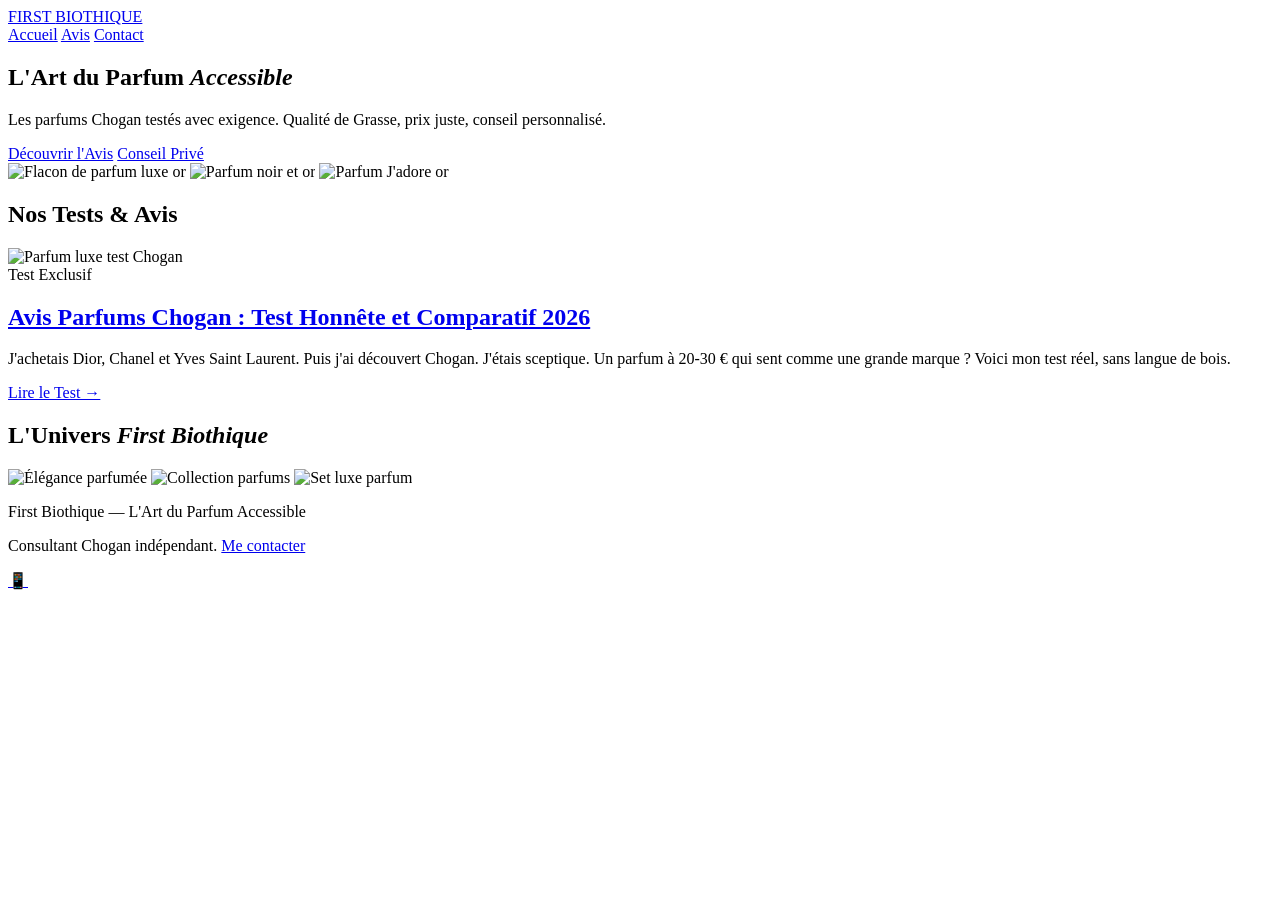
==== index.html @ c9f49f3f "Rename index.html.txt to index.html" ====
<!DOCTYPE html>
<html lang="fr">
<head>
  <meta charset="UTF-8">
  <meta name="viewport" content="width=device-width, initial-scale=1.0">
  <title>First Biothique — Parfums Chogan & Luxe</title>
  <meta name="description" content="Découvrez les avis honnêtes sur les parfums Chogan. Tests luxueux, comparatifs avec les grandes marques, et conseils personnalisés via WhatsApp.">
  <link rel="stylesheet" href="style.css">
</head>
<body>

  <header>
    <div class="container header-inner">
      <a href="index.html" class="logo">FIRST <span>BIOTHIQUE</span></a>
      <nav>
        <a href="index.html">Accueil</a>
        <a href="avis-parfums-chogan-test-comparatif-2026.html">Avis</a>
        <a href="contact.html">Contact</a>
      </nav>
    </div>
  </header>

  <section class="hero">
    <h1>L'Art du Parfum <em>Accessible</em></h1>
    <p>Les parfums Chogan testés avec exigence. Qualité de Grasse, prix juste, conseil personnalisé.</p>
    <a href="avis-parfums-chogan-test-comparatif-2026.html" class="btn btn-primary">Découvrir l'Avis</a>
    <a href="https://wa.me/33744193757?text=Bonjour%2C%20je%20suis%20int%C3%A9ress%C3%A9%20par%20un%20parfum%20Chogan" class="btn btn-outline">Conseil Privé</a>

    <div class="hero-images">
      <img src="https://pplx-res.cloudinary.com/image/upload/pplx_search_images/cc7b5683def7d0493deb23a6a2eede037446c7f3.jpg" alt="Flacon de parfum luxe or" class="hero-img">
      <img src="https://pplx-res.cloudinary.com/image/upload/pplx_search_images/559584d1188eee51ff3bce73a7ee1345f64f549b.jpg" alt="Parfum noir et or" class="hero-img">
      <img src="https://pplx-res.cloudinary.com/image/upload/pplx_search_images/57b29568fa9f0bd6a806144fe19550d0ab01c660.jpg" alt="Parfum J'adore or" class="hero-img">
    </div>
  </section>

  <section class="articles-section">
    <div class="container">
      <h2 class="section-title">Nos Tests & Avis</h2>

      <article class="article-card">
        <div class="article-image">
          <img src="https://pplx-res.cloudinary.com/image/upload/pplx_search_images/0b5f95bd480efa4af1016ac47035791a2b2bc8b2.jpg" alt="Parfum luxe test Chogan">
        </div>
        <div class="article-content">
          <span class="article-tag">Test Exclusif</span>
          <h2><a href="avis-parfums-chogan-test-comparatif-2026.html">Avis Parfums Chogan : Test Honnête et Comparatif 2026</a></h2>
          <p class="article-excerpt">J'achetais Dior, Chanel et Yves Saint Laurent. Puis j'ai découvert Chogan. J'étais sceptique. Un parfum à 20-30 € qui sent comme une grande marque ? Voici mon test réel, sans langue de bois.</p>
          <a href="avis-parfums-chogan-test-comparatif-2026.html" class="read-more">Lire le Test →</a>
        </div>
      </article>

    </div>
  </section>

  <section class="luxury-showcase">
    <div class="container">
      <h2>L'Univers <em>First Biothique</em></h2>
      <div class="showcase-grid">
        <img src="https://pplx-res.cloudinary.com/image/upload/pplx_search_images/ec5e1fed3ec5f43c53aef6e84e0fd404c6259fa3.jpg" alt="Élégance parfumée" class="showcase-img">
        <img src="https://pplx-res.cloudinary.com/image/upload/pplx_search_images/41dbaeb9d1ca46b67c033d0e7a2e3a901db42890.jpg" alt="Collection parfums" class="showcase-img">
        <img src="https://pplx-res.cloudinary.com/image/upload/pplx_search_images/0a4065d5d5d7a712158093f60dc802c6425374db.jpg" alt="Set luxe parfum" class="showcase-img">
      </div>
    </div>
  </section>

  <footer>
    <div class="container">
      <p>First Biothique — L'Art du Parfum Accessible</p>
      <p>Consultant Chogan indépendant. <a href="contact.html">Me contacter</a></p>
    </div>
  </footer>

  <a href="https://wa.me/33744193757?text=Bonjour%2C%20je%20suis%20int%C3%A9ress%C3%A9%20par%20un%20parfum%20Chogan" class="whatsapp-float" aria-label="WhatsApp">📱</a>

</body>
</html>
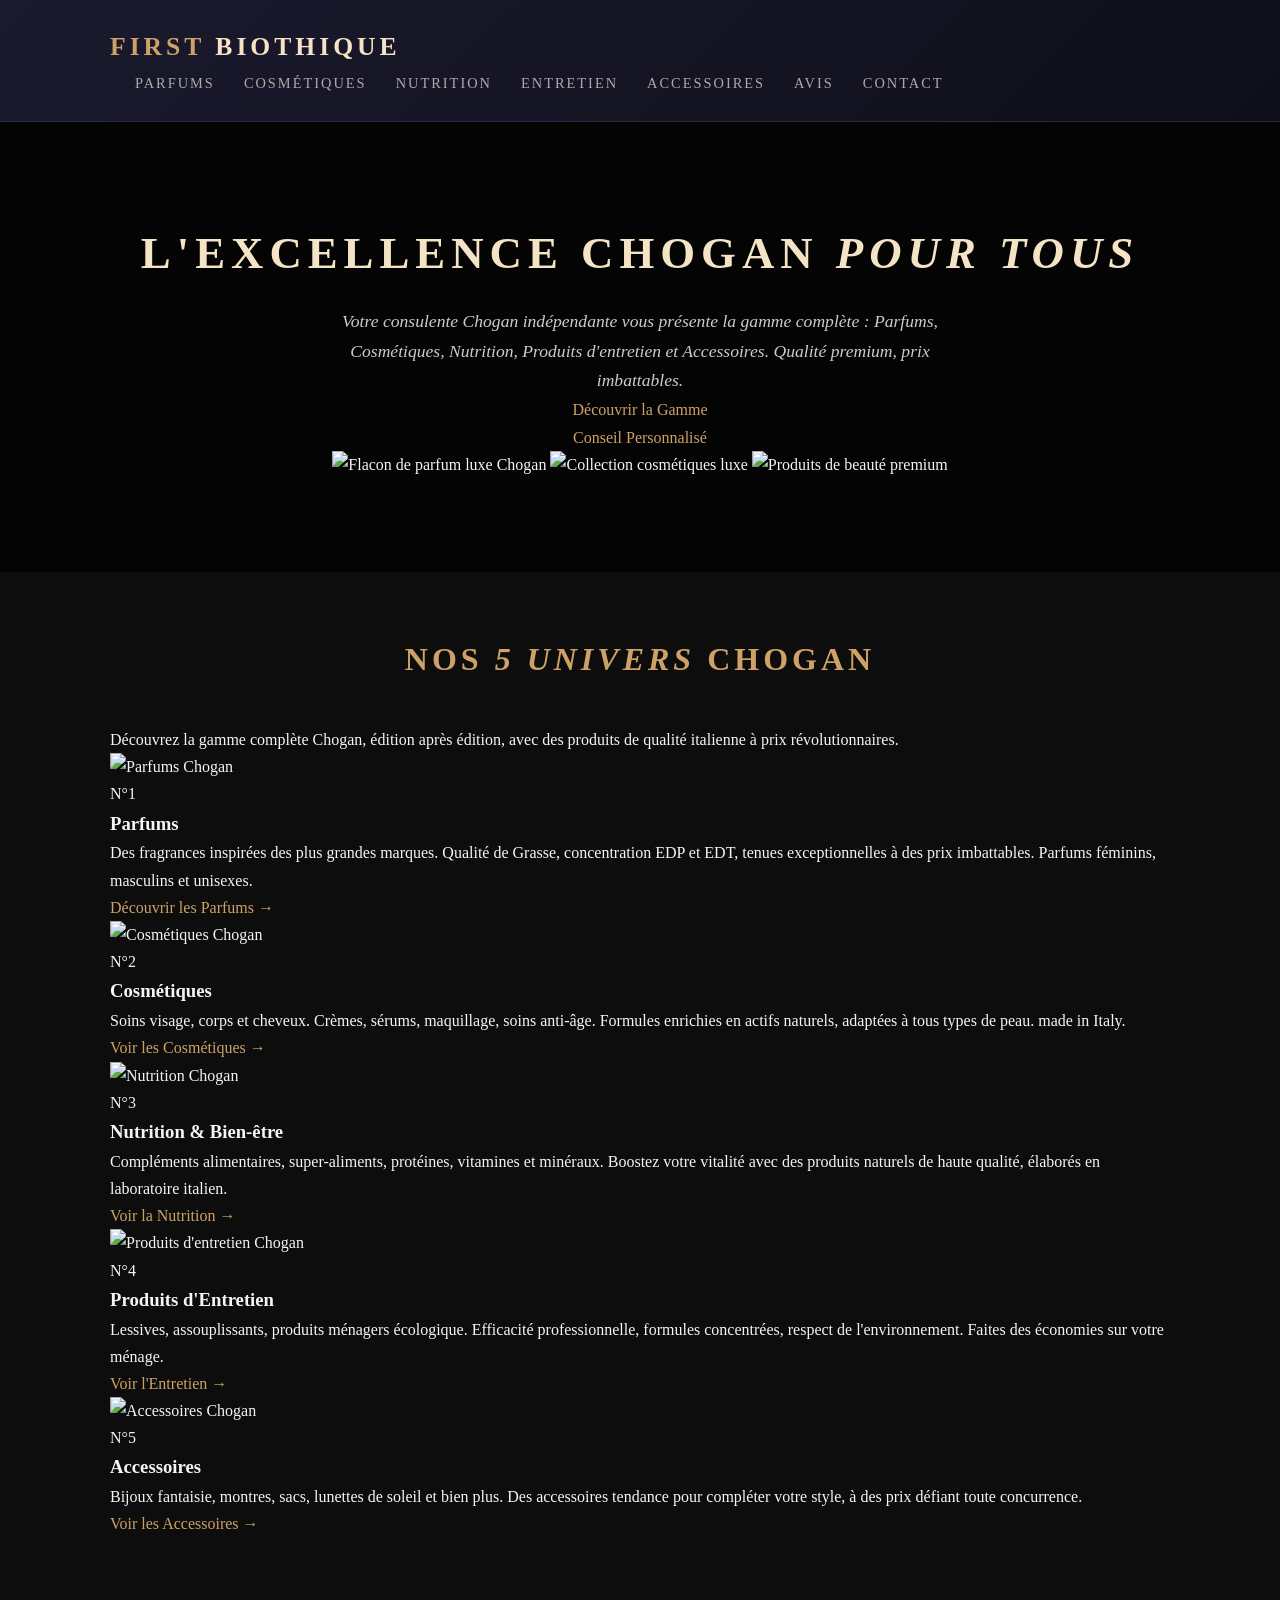
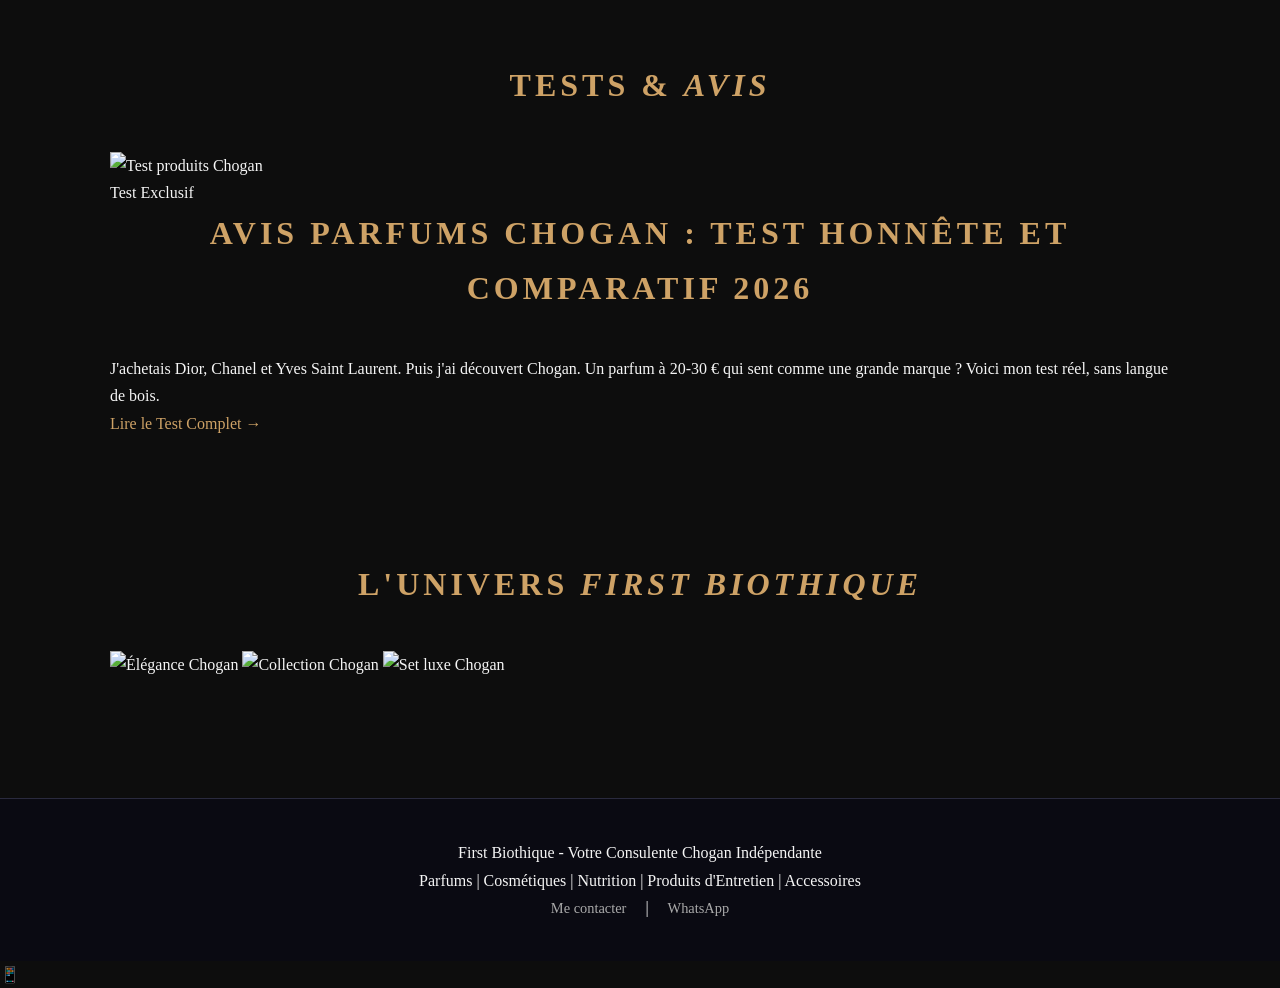
==== commit 17b84fa1: "Update index.html - add all 5 Chogan categories (Parfums, Cosmétiques, Nutrition, Entretien, Accesso" ====
--- a/index.html
+++ b/index.html
@@ -3,8 +3,8 @@
 <head>
   <meta charset="UTF-8">
   <meta name="viewport" content="width=device-width, initial-scale=1.0">
-  <title>First Biothique — Parfums Chogan & Luxe</title>
-  <meta name="description" content="Découvrez les avis honnêtes sur les parfums Chogan. Tests luxueux, comparatifs avec les grandes marques, et conseils personnalisés via WhatsApp.">
+  <title>First Biothique - Chogan : Parfums, Cosmétiques, Nutrition & Plus</title>
+  <meta name="description" content="Votre consulente Chogan indépendante. Découvrez la gamme complète Chogan : Parfums, Cosmétiques, Nutrition, Produits d'entretien et Accessoires. Qualité premium, prix imbattables.">
   <link rel="stylesheet" href="style.css">
 </head>
 <body>
@@ -13,7 +13,11 @@
     <div class="container header-inner">
       <a href="index.html" class="logo">FIRST <span>BIOTHIQUE</span></a>
       <nav>
-        <a href="index.html">Accueil</a>
+        <a href="#parfums">Parfums</a>
+        <a href="#cosmetiques">Cosmétiques</a>
+        <a href="#nutrition">Nutrition</a>
+        <a href="#entretien">Entretien</a>
+        <a href="#accessoires">Accessoires</a>
         <a href="avis-parfums-chogan-test-comparatif-2026.html">Avis</a>
         <a href="contact.html">Contact</a>
       </nav>
@@ -21,56 +25,123 @@
   </header>
 
   <section class="hero">
-    <h1>L'Art du Parfum <em>Accessible</em></h1>
-    <p>Les parfums Chogan testés avec exigence. Qualité de Grasse, prix juste, conseil personnalisé.</p>
-    <a href="avis-parfums-chogan-test-comparatif-2026.html" class="btn btn-primary">Découvrir l'Avis</a>
-    <a href="https://wa.me/33744193757?text=Bonjour%2C%20je%20suis%20int%C3%A9ress%C3%A9%20par%20un%20parfum%20Chogan" class="btn btn-outline">Conseil Privé</a>
+    <h1>L'Excellence Chogan <em>Pour Tous</em></h1>
+    <p>Votre consulente Chogan indépendante vous présente la gamme complète : Parfums, Cosmétiques, Nutrition, Produits d'entretien et Accessoires. Qualité premium, prix imbattables.</p>
+    <a href="#parfums" class="btn btn-primary">Découvrir la Gamme</a>
+    <a href="https://wa.me/33744193757?text=Bonjour%2C%20je%20suis%20int%C3%A9ress%C3%A9%20par%20les%20produits%20Chogan" class="btn btn-outline">Conseil Personnalisé</a>
+    <div class="hero-images">
+      <img src="https://pplx-res.cloudinary.com/image/upload/pplx_search_images/cc7b5683def7d0493deb23a6a2eede037446c7f3.jpg" alt="Flacon de parfum luxe Chogan" class="hero-img">
+      <img src="https://pplx-res.cloudinary.com/image/upload/pplx_search_images/41dbaeb9d1ca46b67c033d0e7a2e3a901db42890.jpg" alt="Collection cosmétiques luxe" class="hero-img">
+      <img src="https://pplx-res.cloudinary.com/image/upload/pplx_search_images/ec5e1fed3ec5f43c53aef6e84e0fd404c6259fa3.jpg" alt="Produits de beauté premium" class="hero-img">
+    </div>
+  </section>
 
-    <div class="hero-images">
-      <img src="https://pplx-res.cloudinary.com/image/upload/pplx_search_images/cc7b5683def7d0493deb23a6a2eede037446c7f3.jpg" alt="Flacon de parfum luxe or" class="hero-img">
-      <img src="https://pplx-res.cloudinary.com/image/upload/pplx_search_images/559584d1188eee51ff3bce73a7ee1345f64f549b.jpg" alt="Parfum noir et or" class="hero-img">
-      <img src="https://pplx-res.cloudinary.com/image/upload/pplx_search_images/57b29568fa9f0bd6a806144fe19550d0ab01c660.jpg" alt="Parfum J'adore or" class="hero-img">
+  <section class="categories-section" id="parfums">
+    <div class="container">
+      <div class="category-header">
+        <h2 class="section-title">Nos <em>5 Univers</em> Chogan</h2>
+        <p>Découvrez la gamme complète Chogan, édition après édition, avec des produits de qualité italienne à prix révolutionnaires.</p>
+      </div>
+      <div class="categories-grid">
+        <article class="category-card" id="parfums">
+          <div class="category-image">
+            <img src="https://pplx-res.cloudinary.com/image/upload/pplx_search_images/57b29568fa9f0bd6a806144fe19550d0ab01c660.jpg" alt="Parfums Chogan">
+          </div>
+          <div class="category-content">
+            <span class="category-tag">N°1</span>
+            <h3>Parfums</h3>
+            <p>Des fragrances inspirées des plus grandes marques. Qualité de Grasse, concentration EDP et EDT, tenues exceptionnelles à des prix imbattables. Parfums féminins, masculins et unisexes.</p>
+            <a href="avis-parfums-chogan-test-comparatif-2026.html" class="read-more">Découvrir les Parfums →</a>
+          </div>
+        </article>
+
+        <article class="category-card" id="cosmetiques">
+          <div class="category-image">
+            <img src="https://pplx-res.cloudinary.com/image/upload/pplx_search_images/559584d1188eee51ff3bce73a7ee1345f64f549b.jpg" alt="Cosmétiques Chogan">
+          </div>
+          <div class="category-content">
+            <span class="category-tag">N°2</span>
+            <h3>Cosmétiques</h3>
+            <p>Soins visage, corps et cheveux. Crèmes, sérums, maquillage, soins anti-âge. Formules enrichies en actifs naturels, adaptées à tous types de peau. made in Italy.</p>
+            <a href="https://wa.me/33744193757?text=Bonjour%2C%20je%20veux%20voir%20le%20catalogue%20cosmétiques%20Chogan" class="read-more">Voir les Cosmétiques →</a>
+          </div>
+        </article>
+
+        <article class="category-card" id="nutrition">
+          <div class="category-image">
+            <img src="https://pplx-res.cloudinary.com/image/upload/pplx_search_images/0a4065d5d5d7a712158093f60dc802c6425374db.jpg" alt="Nutrition Chogan">
+          </div>
+          <div class="category-content">
+            <span class="category-tag">N°3</span>
+            <h3>Nutrition & Bien-être</h3>
+            <p>Compléments alimentaires, super-aliments, protéines, vitamines et minéraux. Boostez votre vitalité avec des produits naturels de haute qualité, élaborés en laboratoire italien.</p>
+            <a href="https://wa.me/33744193757?text=Bonjour%2C%20je%20veux%20voir%20le%20catalogue%20nutrition%20Chogan" class="read-more">Voir la Nutrition →</a>
+          </div>
+        </article>
+
+        <article class="category-card" id="entretien">
+          <div class="category-image">
+            <img src="https://pplx-res.cloudinary.com/image/upload/pplx_search_images/0b5f95bd480efa4af1016ac47035791a2b2bc8b2.jpg" alt="Produits d'entretien Chogan">
+          </div>
+          <div class="category-content">
+            <span class="category-tag">N°4</span>
+            <h3>Produits d'Entretien</h3>
+            <p>Lessives, assouplissants, produits ménagers écologique. Efficacité professionnelle, formules concentrées, respect de l'environnement. Faites des économies sur votre ménage.</p>
+            <a href="https://wa.me/33744193757?text=Bonjour%2C%20je%20veux%20voir%20les%20produits%20d'entretien%20Chogan" class="read-more">Voir l'Entretien →</a>
+          </div>
+        </article>
+
+        <article class="category-card" id="accessoires">
+          <div class="category-image">
+            <img src="https://pplx-res.cloudinary.com/image/upload/pplx_search_images/41dbaeb9d1ca46b67c033d0e7a2e3a901db42890.jpg" alt="Accessoires Chogan">
+          </div>
+          <div class="category-content">
+            <span class="category-tag">N°5</span>
+            <h3>Accessoires</h3>
+            <p>Bijoux fantaisie, montres, sacs, lunettes de soleil et bien plus. Des accessoires tendance pour compléter votre style, à des prix défiant toute concurrence.</p>
+            <a href="https://wa.me/33744193757?text=Bonjour%2C%20je%20veux%20voir%20les%20accessoires%20Chogan" class="read-more">Voir les Accessoires →</a>
+          </div>
+        </article>
+      </div>
     </div>
   </section>
 
   <section class="articles-section">
     <div class="container">
-      <h2 class="section-title">Nos Tests & Avis</h2>
-
+      <h2 class="section-title">Tests & <em>Avis</em></h2>
       <article class="article-card">
         <div class="article-image">
-          <img src="https://pplx-res.cloudinary.com/image/upload/pplx_search_images/0b5f95bd480efa4af1016ac47035791a2b2bc8b2.jpg" alt="Parfum luxe test Chogan">
+          <img src="https://pplx-res.cloudinary.com/image/upload/pplx_search_images/0b5f95bd480efa4af1016ac47035791a2b2bc8b2.jpg" alt="Test produits Chogan">
         </div>
         <div class="article-content">
           <span class="article-tag">Test Exclusif</span>
           <h2><a href="avis-parfums-chogan-test-comparatif-2026.html">Avis Parfums Chogan : Test Honnête et Comparatif 2026</a></h2>
-          <p class="article-excerpt">J'achetais Dior, Chanel et Yves Saint Laurent. Puis j'ai découvert Chogan. J'étais sceptique. Un parfum à 20-30 € qui sent comme une grande marque ? Voici mon test réel, sans langue de bois.</p>
-          <a href="avis-parfums-chogan-test-comparatif-2026.html" class="read-more">Lire le Test →</a>
+          <p class="article-excerpt">J'achetais Dior, Chanel et Yves Saint Laurent. Puis j'ai découvert Chogan. Un parfum à 20-30 € qui sent comme une grande marque ? Voici mon test réel, sans langue de bois.</p>
+          <a href="avis-parfums-chogan-test-comparatif-2026.html" class="read-more">Lire le Test Complet →</a>
         </div>
       </article>
-
     </div>
   </section>
 
   <section class="luxury-showcase">
     <div class="container">
-      <h2>L'Univers <em>First Biothique</em></h2>
+      <h2 class="section-title">L'Univers <em>First Biothique</em></h2>
       <div class="showcase-grid">
-        <img src="https://pplx-res.cloudinary.com/image/upload/pplx_search_images/ec5e1fed3ec5f43c53aef6e84e0fd404c6259fa3.jpg" alt="Élégance parfumée" class="showcase-img">
-        <img src="https://pplx-res.cloudinary.com/image/upload/pplx_search_images/41dbaeb9d1ca46b67c033d0e7a2e3a901db42890.jpg" alt="Collection parfums" class="showcase-img">
-        <img src="https://pplx-res.cloudinary.com/image/upload/pplx_search_images/0a4065d5d5d7a712158093f60dc802c6425374db.jpg" alt="Set luxe parfum" class="showcase-img">
+        <img src="https://pplx-res.cloudinary.com/image/upload/pplx_search_images/ec5e1fed3ec5f43c53aef6e84e0fd404c6259fa3.jpg" alt="Élégance Chogan" class="showcase-img">
+        <img src="https://pplx-res.cloudinary.com/image/upload/pplx_search_images/41dbaeb9d1ca46b67c033d0e7a2e3a901db42890.jpg" alt="Collection Chogan" class="showcase-img">
+        <img src="https://pplx-res.cloudinary.com/image/upload/pplx_search_images/0a4065d5d5d7a712158093f60dc802c6425374db.jpg" alt="Set luxe Chogan" class="showcase-img">
       </div>
     </div>
   </section>
 
   <footer>
     <div class="container">
-      <p>First Biothique — L'Art du Parfum Accessible</p>
-      <p>Consultant Chogan indépendant. <a href="contact.html">Me contacter</a></p>
+      <p>First Biothique - Votre Consulente Chogan Indépendante</p>
+      <p>Parfums | Cosmétiques | Nutrition | Produits d'Entretien | Accessoires</p>
+      <p><a href="contact.html">Me contacter</a> | <a href="https://wa.me/33744193757">WhatsApp</a></p>
     </div>
   </footer>
 
-  <a href="https://wa.me/33744193757?text=Bonjour%2C%20je%20suis%20int%C3%A9ress%C3%A9%20par%20un%20parfum%20Chogan" class="whatsapp-float" aria-label="WhatsApp">📱</a>
-
+  <a href="https://wa.me/33744193757?text=Bonjour%2C%20je%20suis%20int%C3%A9ress%C3%A9%20par%20les%20produits%20Chogan" class="whatsapp-float" aria-label="WhatsApp">📱</a>
 </body>
 </html>
--- a/style.css
+++ b/style.css
@@ -0,0 +1,313 @@
+* { margin: 0; padding: 0; box-sizing: border-box; }
+
+html, body {
+  height: 100%;
+  font-family: 'Georgia', 'Times New Roman', serif;
+  background: #0d0d0d;
+  color: #f5f5f5;
+  line-height: 1.7;
+}
+
+a {
+  color: #cea266;
+  text-decoration: none;
+  transition: color 0.3s ease;
+}
+
+a:hover {
+  color: #f4e4c5;
+}
+
+.container {
+  max-width: 1100px;
+  margin: 0 auto;
+  padding: 0 20px;
+}
+
+/* HEADER */
+header {
+  background: linear-gradient(135deg, #1a1a2e 0%, #0f0f1a 100%);
+  border-bottom: 1px solid #2a2a3e;
+  padding: 25px 0;
+  position: sticky;
+  top: 0;
+  z-index: 100;
+}
+
+.header-inner {
+  display: flex;
+  justify-content: space-between;
+  align-items: center;
+  flex-wrap: wrap;
+}
+
+.logo {
+  font-size: 1.6em;
+  font-weight: bold;
+  letter-spacing: 4px;
+  color: #cea266;
+  text-transform: uppercase;
+}
+
+.logo span {
+  color: #f4e4c5;
+}
+
+nav a {
+  margin-left: 25px;
+  font-size: 0.9em;
+  letter-spacing: 2px;
+  text-transform: uppercase;
+  color: #aaaaaa;
+}
+
+nav a:hover {
+  color: #cea266;
+}
+/* HERO SECTION */
+.hero {
+  text-align: center;
+  padding: 80px 20px;
+  background: linear-gradient(rgba(0,0,0,0.7), rgba(0,0,0,0.7)), url('https://images.unsplash.com/photo-1615634260167-c8cdede054de?q=80&w=1600&auto=format&fit=crop');
+  background-size: cover;
+  background-position: center;
+  min-height: 50vh;
+  display: flex;
+  flex-direction: column;
+  justify-content: center;
+  align-items: center;
+}
+
+.hero h1 {
+  font-size: 2.8em;
+  letter-spacing: 6px;
+  text-transform: uppercase;
+  margin-bottom: 15px;
+  color: #f4e4c5;
+}
+
+.hero p {
+  font-size: 1.1em;
+  max-width: 600px;
+  color: #cccccc;
+  font-style: italic;
+}
+
+/* SECTIONS */
+section {
+  padding: 60px 20px;
+}
+
+section h2 {
+  font-size: 2em;
+  text-align: center;
+  letter-spacing: 4px;
+  margin-bottom: 40px;
+  color: #cea266;
+  text-transform: uppercase;
+}
+
+/* PARFUMS GRID */
+.parfums {
+  display: grid;
+  grid-template-columns: repeat(auto-fit, minmax(300px, 1fr));
+  gap: 30px;
+}
+
+.parfum-card {
+  background: linear-gradient(145deg, #1a1a2e 0%, #0f0f1a 100%);
+  border: 1px solid #2a2a3e;
+  border-radius: 8px;
+  overflow: hidden;
+  transition: transform 0.3s ease, box-shadow 0.3s ease;
+}
+
+.parfum-card:hover {
+  transform: translateY(-5px);
+  box-shadow: 0 10px 30px rgba(206, 162, 102, 0.2);
+}
+
+.parfum-card img {
+  width: 100%;
+  height: 250px;
+  object-fit: cover;
+}
+
+.parfum-card h3 {
+  font-size: 1.3em;
+  padding: 20px;
+  letter-spacing: 2px;
+  color: #f4e4c5;
+}
+
+.parfum-card .price {
+  padding: 0 20px 20px;
+  font-size: 1.5em;
+  color: #cea266;
+  font-weight: bold;
+}
+
+.parfum-card .cta-btn {
+  display: block;
+  text-align: center;
+  background: linear-gradient(135deg, #cea266 0%, #a87d3d 100%);
+  color: #0d0d0d;
+  padding: 15px;
+  font-weight: bold;
+  letter-spacing: 2px;
+  text-transform: uppercase;
+  transition: background 0.3s ease;
+}
+
+.parfum-card .cta-btn:hover {
+  background: linear-gradient(135deg, #f4e4c5 0%, #cea266 100%);
+}
+/* REVIEWS */
+.reviews {
+  display: grid;
+  grid-template-columns: repeat(auto-fit, minmax(320px, 1fr));
+  gap: 25px;
+}
+
+.review-card {
+  background: #14141f;
+  border-left: 3px solid #cea266;
+  padding: 25px;
+  border-radius: 0 8px 8px 0;
+}
+
+.review-card .stars {
+  color: #cea266;
+  font-size: 1.4em;
+  margin-bottom: 10px;
+}
+
+.review-card h4 {
+  color: #f4e4c5;
+  font-size: 1.1em;
+  margin-bottom: 8px;
+}
+
+.review-card .reviewer {
+  font-size: 0.85em;
+  color: #888;
+  font-style: italic;
+}
+
+/* CONTACT FORM */
+.contact-form {
+  max-width: 550px;
+  margin: 0 auto;
+}
+
+.contact-form label {
+  display: block;
+  margin-bottom: 8px;
+  color: #cea266;
+  letter-spacing: 1px;
+  font-size: 0.9em;
+}
+
+.contact-form input,
+.contact-form textarea {
+  width: 100%;
+  padding: 12px 15px;
+  margin-bottom: 20px;
+  background: #14141f;
+  border: 1px solid #2a2a3e;
+  color: #f5f5f5;
+  font-family: inherit;
+  font-size: 1em;
+  border-radius: 4px;
+}
+
+.contact-form input:focus,
+.contact-form textarea:focus {
+  outline: none;
+  border-color: #cea266;
+}
+
+.contact-form textarea {
+  min-height: 150px;
+  resize: vertical;
+}
+
+.contact-form button {
+  display: block;
+  width: 100%;
+  padding: 15px;
+  background: linear-gradient(135deg, #cea266 0%, #a87d3d 100%);
+  color: #0d0d0d;
+  font-weight: bold;
+  letter-spacing: 3px;
+  text-transform: uppercase;
+  border: none;
+  cursor: pointer;
+  font-size: 1em;
+  border-radius: 4px;
+  transition: background 0.3s ease;
+}
+
+.contact-form button:hover {
+  background: linear-gradient(135deg, #f4e4c5 0%, #cea266 100%);
+}
+
+/* WHATSAPP CTA */
+.whatsapp-cta {
+  text-align: center;
+  margin-top: 30px;
+}
+
+.whatsapp-btn {
+  display: inline-block;
+  padding: 16px 40px;
+  background: #25D366;
+  color: #fff;
+  font-size: 1.1em;
+  font-weight: bold;
+  letter-spacing: 2px;
+  text-transform: uppercase;
+  border-radius: 50px;
+  box-shadow: 0 4px 20px rgba(37, 211, 102, 0.4);
+  transition: background 0.3s ease, transform 0.3s ease;
+}
+
+.whatsapp-btn:hover {
+  background: #1ebc57;
+  transform: scale(1.05);
+}
+
+/* FOOTER */
+footer {
+  background: #0a0a12;
+  padding: 40px 20px;
+  text-align: center;
+  border-top: 1px solid #2a2a3e;
+  margin-top: 60px;
+}
+
+footer a {
+  margin: 0 15px;
+  font-size: 0.9em;
+  color: #aaaaaa;
+}
+
+footer .copyright {
+  margin-top: 20px;
+  font-size: 0.8em;
+  color: #555;
+}
+
+/* MOBILE */
+@media (max-width: 768px) {
+  .header-inner {
+    flex-direction: column;
+    gap: 15px;
+  }
+  nav a {
+    margin: 5px 10px;
+  }
+  .hero h1 {
+    font-size: 1.8em;
+  }
+}
